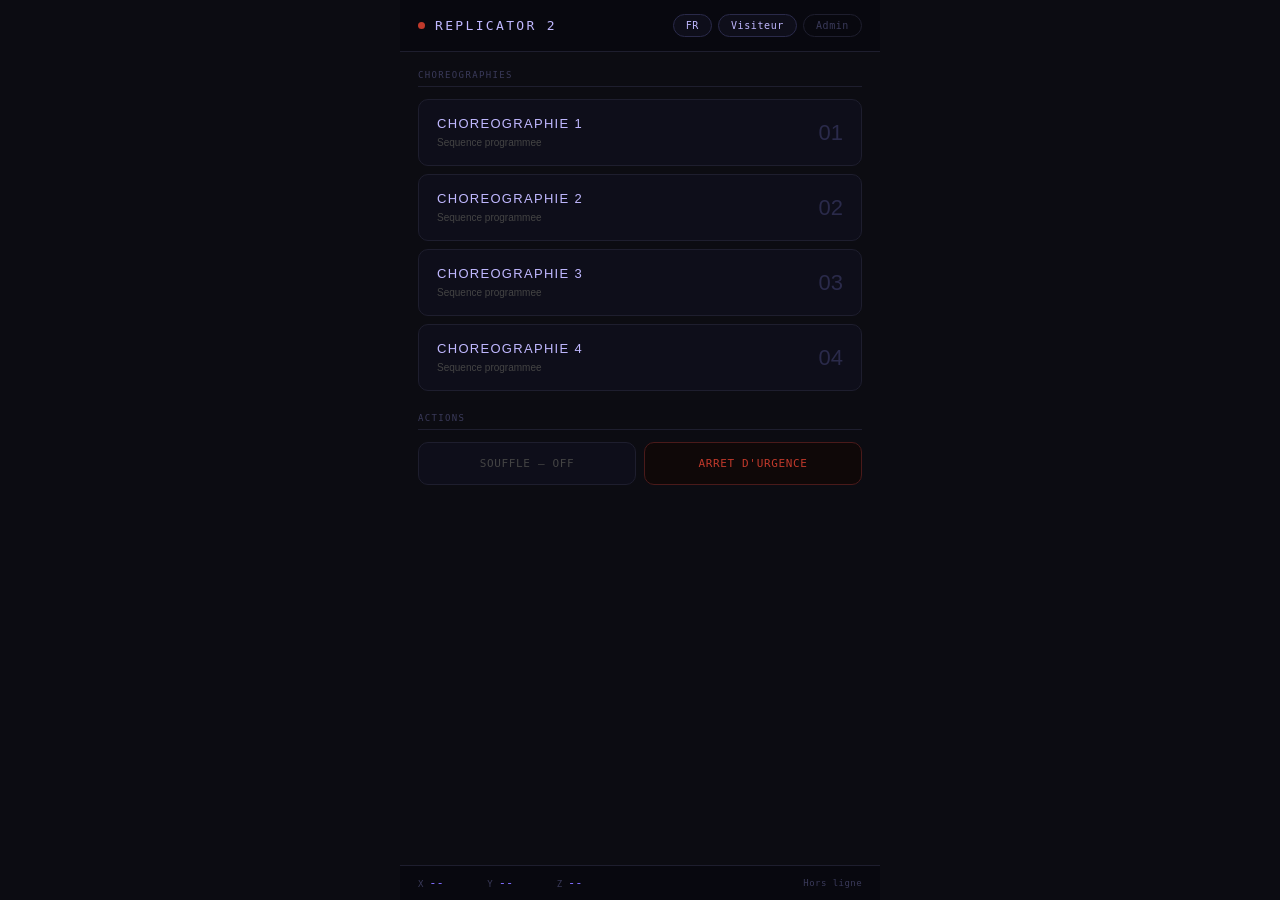
==== app/replicator2.html @ 7cf451d4 "init : proto app, gcode, cahier des charges" ====
<!DOCTYPE html>
<html lang="fr">
<head>
  <meta charset="UTF-8">
  <meta name="viewport" content="width=device-width, initial-scale=1.0, maximum-scale=1.0">
  <meta name="apple-mobile-web-app-capable" content="yes">
  <meta name="apple-mobile-web-app-status-bar-style" content="black-translucent">
  <meta name="theme-color" content="#0c0c12">
  <title>REPLICATOR 2</title>

  <!--
  ╔══════════════════════════════════════════════════════╗
  ║  REPLICATOR 2 — Interface de controle               ║
  ║  Festival du Peu 2026 — Le Broc                     ║
  ║                                                      ║
  ║  CONFIG : modifier les variables ci-dessous          ║
  ╚══════════════════════════════════════════════════════╝
  -->

  <script>
    // ─── CONFIGURATION ───────────────────────────────────────────
    const CONFIG = {
      OCTOPRINT_URL:  "http://192.168.1.42",   // IP du Raspberry Pi
      API_KEY:        "VOTRE_CLE_API_ICI",      // Cle API OctoPrint
      ADMIN_PASSWORD: "admin2026",              // Mot de passe mode admin
      DEFAULT_FEED:   1500,                     // Vitesse par defaut (mm/min)
      DEFAULT_STEP:   10,                       // Pas de jog par defaut (mm)
    }

    // ─── CHOREOGRAPHIES ──────────────────────────────────────────
    // Modifier le G-code de chaque choreographie ici
    const CHOREOS = [
      {
        id: 1,
        gcode: [
          "G28 XYZ",           // Retour origine
          "G1 Z20 F500",       // Lever la tete
          "G1 X150 F1500",     // Aller a droite
          "G4 P2000",          // Pause 2s
          "G1 X0 Y0 Z0 F2000" // Retour
        ]
      },
      {
        id: 2,
        gcode: [
          "G28 XYZ",
          "G1 Z10 F500",
          "G1 X200 F800",
          "G1 X0 F800",
          "G1 X200 F800",
          "G1 X0 F800",
          "G1 Z0 F500"
        ]
      },
      {
        id: 3,
        gcode: [
          "G28 XYZ",
          "G1 Z5 F500",
          "G1 X50 Y50 F1200",
          "G1 X150 Y50 F1200",
          "G1 X150 Y150 F1200",
          "G1 X50 Y150 Z20 F1200",
          "G1 X50 Y50 Z40 F1200",
          "G1 X0 Y0 Z0 F2000"
        ]
      },
      {
        id: 4,
        gcode: [
          "G28 XYZ",
          "G1 Z30 F300",
          "G1 X50 F800",
          "G4 P1500",
          "G1 X120 F600",
          "G4 P1500",
          "G1 X200 F800",
          "G4 P1500",
          "G1 X0 Y0 Z0 F2000"
        ]
      }
    ]
    // ─────────────────────────────────────────────────────────────
  </script>

  <style>
    * { box-sizing: border-box; margin: 0; padding: 0; -webkit-tap-highlight-color: transparent; }

    :root {
      --bg:        #0c0c12;
      --bg2:       #0e0e1a;
      --bg3:       #08080f;
      --border:    #1e1e2e;
      --border2:   #2a2a4a;
      --accent:    #7c6af7;
      --accent2:   #c0b8ff;
      --muted:     #3a3a5a;
      --dim:       #444;
      --green:     #27ae60;
      --orange:    #e67e22;
      --red:       #c0392b;
      --red-bg:    #0f0808;
      --red-border:#4a1a1a;
    }

    html, body {
      height: 100%;
      background: var(--bg);
      color: var(--accent2);
      font-family: 'SF Mono', 'Fira Code', 'Consolas', monospace;
      font-size: 14px;
      overflow: hidden;
    }

    /* ── LAYOUT ── */
    .app {
      display: flex;
      flex-direction: column;
      height: 100vh;
      max-width: 480px;
      margin: 0 auto;
    }

    /* ── TOPBAR ── */
    .topbar {
      display: flex;
      align-items: center;
      justify-content: space-between;
      padding: 14px 18px;
      border-bottom: 1px solid var(--border);
      background: var(--bg3);
      flex-shrink: 0;
    }
    .topbar-left { display: flex; align-items: center; gap: 10px; }
    .status-dot {
      width: 7px; height: 7px;
      border-radius: 50%;
      background: var(--green);
      animation: pulse 2.5s infinite;
    }
    .status-dot.offline { background: var(--red); animation: none; }
    @keyframes pulse { 0%,100%{opacity:1} 50%{opacity:.3} }
    .app-title { font-size: 13px; letter-spacing: .18em; color: var(--accent2); }
    .topbar-right { display: flex; gap: 6px; }

    /* ── PILLS ── */
    .pill {
      padding: 5px 12px;
      border-radius: 20px;
      border: 1px solid var(--border);
      background: transparent;
      color: var(--muted);
      font-size: 10px;
      cursor: pointer;
      letter-spacing: .06em;
      transition: all .15s;
      font-family: inherit;
    }
    .pill.active { background: var(--bg2); color: var(--accent2); border-color: var(--border2); }
    .pill:active { transform: scale(.96); }

    /* ── BODY ── */
    .body { flex: 1; overflow-y: auto; padding: 18px; }
    .body::-webkit-scrollbar { width: 0; }

    /* ── SECTION ── */
    .section { margin-bottom: 22px; }
    .section-title {
      font-size: 9px;
      color: var(--muted);
      letter-spacing: .15em;
      text-transform: uppercase;
      margin-bottom: 12px;
      padding-bottom: 6px;
      border-bottom: 1px solid var(--border);
    }

    /* ── CHOREO BUTTONS ── */
    .choreo-list { display: flex; flex-direction: column; gap: 8px; }
    .choreo-btn {
      display: flex;
      align-items: center;
      justify-content: space-between;
      padding: 16px 18px;
      background: var(--bg2);
      border: 1px solid var(--border);
      border-radius: 10px;
      cursor: pointer;
      transition: all .15s;
      position: relative;
      overflow: hidden;
      text-align: left;
      width: 100%;
    }
    .choreo-btn:hover { border-color: var(--border2); }
    .choreo-btn:active { transform: scale(.98); }
    .choreo-btn.running { border-color: var(--accent); }
    .choreo-btn.disabled { opacity: .4; cursor: not-allowed; }
    .choreo-name { font-size: 13px; color: var(--accent2); letter-spacing: .1em; display: block; margin-bottom: 3px; }
    .choreo-sub { font-size: 10px; color: var(--dim); }
    .choreo-num { font-size: 22px; color: var(--border2); }
    .choreo-progress {
      position: absolute; bottom: 0; left: 0;
      height: 2px; background: var(--accent); width: 0;
      transition: width .08s linear;
    }

    /* ── ACTION BUTTONS ── */
    .grid2 { display: grid; grid-template-columns: 1fr 1fr; gap: 8px; }
    .action-btn {
      padding: 14px;
      background: var(--bg2);
      border: 1px solid var(--border);
      border-radius: 10px;
      color: var(--dim);
      font-size: 11px;
      cursor: pointer;
      letter-spacing: .06em;
      transition: all .15s;
      font-family: inherit;
      text-align: center;
    }
    .action-btn:hover { border-color: var(--border2); color: #999; }
    .action-btn:active { transform: scale(.97); }
    .action-btn.fan-on { border-color: var(--green); color: var(--green); background: #0a150d; }
    .action-btn.estop { border-color: var(--red-border); color: var(--red); background: var(--red-bg); }
    .action-btn.estop:hover { background: #150a0a; border-color: var(--red); }

    /* ── ADMIN : JOG ── */
    .jog-wrap { display: flex; gap: 14px; align-items: flex-start; flex-wrap: wrap; }
    .jog-xy { display: grid; grid-template-columns: repeat(3, 40px); grid-template-rows: repeat(3, 40px); gap: 5px; }
    .jb {
      width: 40px; height: 40px;
      background: var(--bg2);
      border: 1px solid var(--border);
      border-radius: 7px;
      color: #888; font-size: 12px;
      cursor: pointer;
      display: flex; align-items: center; justify-content: center;
      transition: all .1s;
      font-family: inherit;
    }
    .jb:hover { border-color: var(--border2); color: var(--accent2); }
    .jb:active { transform: scale(.93); background: #12122a; }
    .jb.home { color: var(--muted); font-size: 16px; }
    .jb.empty { visibility: hidden; }
    .jog-z { display: flex; flex-direction: column; gap: 5px; }
    .jog-params { display: flex; flex-direction: column; gap: 8px; }
    .param-row { display: flex; align-items: center; gap: 8px; }
    .param-label { font-size: 9px; color: var(--muted); width: 55px; letter-spacing: .06em; }
    .param-input {
      background: var(--bg2);
      border: 1px solid var(--border);
      border-radius: 6px;
      color: var(--accent2);
      font-size: 12px;
      padding: 6px 10px;
      width: 80px;
      font-family: inherit;
    }
    .param-input:focus { outline: none; border-color: var(--border2); }

    /* ── ADMIN : TEMP ── */
    .temp-row { display: flex; gap: 8px; }
    .temp-card {
      flex: 1;
      background: var(--bg2);
      border: 1px solid var(--border);
      border-radius: 10px;
      padding: 12px 14px;
    }
    .temp-label { font-size: 9px; color: var(--muted); letter-spacing: .12em; margin-bottom: 5px; }
    .temp-val { font-size: 24px; color: var(--orange); font-weight: 500; }
    .temp-status { font-size: 9px; color: var(--muted); margin-top: 3px; }

    /* ── ADMIN : TERMINAL ── */
    .terminal {
      background: var(--bg3);
      border: 1px solid var(--border);
      border-radius: 8px;
      padding: 10px 12px;
      font-size: 10px;
      line-height: 2;
      height: 90px;
      overflow-y: auto;
      margin-bottom: 8px;
    }
    .terminal::-webkit-scrollbar { width: 0; }
    .t-ok  { color: var(--green); }
    .t-info{ color: var(--accent); }
    .t-err { color: var(--red); }
    .t-cmd { color: #666; }
    .terminal-row { display: flex; gap: 8px; }
    .gcode-inp {
      flex: 1;
      background: var(--bg2);
      border: 1px solid var(--border);
      border-radius: 8px;
      color: var(--accent2);
      font-size: 11px;
      padding: 10px 12px;
      font-family: inherit;
    }
    .gcode-inp:focus { outline: none; border-color: var(--border2); }
    .gcode-inp::placeholder { color: var(--muted); }
    .gcode-send {
      background: #12122a;
      border: 1px solid var(--border2);
      border-radius: 8px;
      color: var(--accent);
      font-size: 11px;
      padding: 10px 16px;
      cursor: pointer;
      font-family: inherit;
      letter-spacing: .05em;
    }
    .gcode-send:active { transform: scale(.96); }

    /* ── ADMIN : PASSWORD ── */
    .auth-overlay {
      position: fixed; inset: 0;
      background: rgba(8,8,15,.96);
      display: flex; flex-direction: column;
      align-items: center; justify-content: center;
      gap: 16px; z-index: 100;
    }
    .auth-title { font-size: 11px; color: var(--muted); letter-spacing: .15em; }
    .auth-input {
      background: var(--bg2);
      border: 1px solid var(--border);
      border-radius: 8px;
      color: var(--accent2);
      font-size: 14px;
      padding: 12px 16px;
      width: 220px;
      text-align: center;
      font-family: inherit;
      letter-spacing: .1em;
    }
    .auth-input:focus { outline: none; border-color: var(--accent); }
    .auth-btn {
      background: #12122a;
      border: 1px solid var(--accent);
      border-radius: 8px;
      color: var(--accent);
      font-size: 11px;
      padding: 10px 30px;
      cursor: pointer;
      font-family: inherit;
      letter-spacing: .1em;
    }
    .auth-err { font-size: 10px; color: var(--red); letter-spacing: .08em; }

    /* ── FOOTER ── */
    .footer {
      display: flex; align-items: center; justify-content: space-between;
      padding: 10px 18px;
      border-top: 1px solid var(--border);
      background: var(--bg3);
      flex-shrink: 0;
    }
    .pos { display: flex; gap: 16px; }
    .pos-axis { display: flex; gap: 5px; align-items: baseline; }
    .pos-l { font-size: 9px; color: var(--muted); letter-spacing: .1em; }
    .pos-v { font-size: 12px; color: var(--accent); min-width: 42px; }
    .conn-info { font-size: 9px; color: var(--muted); letter-spacing: .05em; }

    /* ── HIDDEN ── */
    .hidden { display: none !important; }
  </style>
</head>
<body>

<div class="app">

  <!-- TOPBAR -->
  <div class="topbar">
    <div class="topbar-left">
      <div class="status-dot" id="status-dot"></div>
      <span class="app-title">REPLICATOR 2</span>
    </div>
    <div class="topbar-right">
      <button class="pill active" id="lang-btn" onclick="toggleLang()">FR</button>
      <button class="pill active" id="v-btn" onclick="setMode('visitor')">Visiteur</button>
      <button class="pill" id="a-btn" onclick="setMode('admin')">Admin</button>
    </div>
  </div>

  <!-- BODY -->
  <div class="body">

    <!-- ── VUE VISITEUR ── -->
    <div id="visitor-view">

      <div class="section">
        <div class="section-title" id="t-choreo">Choreographies</div>
        <div class="choreo-list" id="choreo-list"></div>
      </div>

      <div class="section">
        <div class="section-title" id="t-actions">Actions</div>
        <div class="grid2">
          <button class="action-btn" id="fan-btn" onclick="toggleFan()">—</button>
          <button class="action-btn estop" id="stop-btn" onclick="eStop()">—</button>
        </div>
      </div>

    </div>

    <!-- ── VUE ADMIN ── -->
    <div id="admin-view" class="hidden">

      <div class="section">
        <div class="section-title" id="t-jog">Deplacement manuel</div>
        <div class="jog-wrap">
          <div>
            <div style="font-size:9px;color:var(--muted);margin-bottom:6px;letter-spacing:.1em" id="t-xy">X / Y</div>
            <div class="jog-xy">
              <div class="jb empty"></div>
              <button class="jb" onclick="jog('Y', 1)">Y+</button>
              <div class="jb empty"></div>
              <button class="jb" onclick="jog('X',-1)">X-</button>
              <button class="jb home" onclick="homeAll()">⌂</button>
              <button class="jb" onclick="jog('X', 1)">X+</button>
              <div class="jb empty"></div>
              <button class="jb" onclick="jog('Y',-1)">Y-</button>
              <div class="jb empty"></div>
            </div>
          </div>
          <div>
            <div style="font-size:9px;color:var(--muted);margin-bottom:6px;letter-spacing:.1em">Z</div>
            <div class="jog-z">
              <button class="jb" onclick="jog('Z', 1)">Z+</button>
              <button class="jb" onclick="jog('Z',-1)">Z-</button>
            </div>
          </div>
          <div class="jog-params">
            <div class="param-row">
              <span class="param-label" id="t-step">Pas (mm)</span>
              <input class="param-input" id="step" type="number" value="10" min="0.1" max="100" step="0.1">
            </div>
            <div class="param-row">
              <span class="param-label" id="t-speed">Vitesse</span>
              <input class="param-input" id="feed" type="number" value="1500" min="100" max="5000" step="100">
            </div>
          </div>
        </div>
      </div>

      <div class="section">
        <div class="section-title" id="t-temps">Temperatures</div>
        <div class="temp-row">
          <div class="temp-card">
            <div class="temp-label" id="t-nozzle-l">BUSE</div>
            <div class="temp-val" id="tv-nozzle">--°</div>
            <div class="temp-status" id="t-nozzle-s">cible : OFF</div>
          </div>
          <div class="temp-card">
            <div class="temp-label" id="t-bed-l">PLATEAU</div>
            <div class="temp-val" id="tv-bed">--°</div>
            <div class="temp-status" id="t-bed-s">cible : OFF</div>
          </div>
        </div>
      </div>

      <div class="section">
        <div class="section-title" id="t-term-title">Terminal G-code</div>
        <div class="terminal" id="log"></div>
        <div class="terminal-row">
          <input class="gcode-inp" id="gcin" placeholder="G1 X100 F1500"
            onkeydown="if(event.key==='Enter') sendGcode()">
          <button class="gcode-send" id="t-send" onclick="sendGcode()">SEND</button>
        </div>
      </div>

    </div>
  </div>

  <!-- FOOTER -->
  <div class="footer">
    <div class="pos">
      <div class="pos-axis"><span class="pos-l">X</span><span class="pos-v" id="px">--</span></div>
      <div class="pos-axis"><span class="pos-l">Y</span><span class="pos-v" id="py">--</span></div>
      <div class="pos-axis"><span class="pos-l">Z</span><span class="pos-v" id="pz">--</span></div>
    </div>
    <span class="conn-info" id="conn-info">Connexion...</span>
  </div>

</div>

<!-- AUTH OVERLAY (admin) -->
<div class="auth-overlay hidden" id="auth-overlay">
  <div class="auth-title" id="t-auth-title">MOT DE PASSE ADMIN</div>
  <input class="auth-input" id="auth-input" type="password"
    placeholder="••••••••"
    onkeydown="if(event.key==='Enter') checkAuth()">
  <button class="auth-btn" onclick="checkAuth()" id="t-auth-btn">ACCEDER</button>
  <span class="auth-err hidden" id="auth-err" id="t-auth-err">Mot de passe incorrect</span>
  <button class="pill" onclick="cancelAuth()" style="margin-top:4px">Annuler</button>
</div>

<script>
// ─── ETAT DE L'APP ────────────────────────────────────────────
let lang     = 'FR'
let mode     = 'visitor'
let fanOn    = false
let running  = false
let connected= false
let pos      = { x: null, y: null, z: null }

// ─── TRADUCTIONS ──────────────────────────────────────────────
const TR = {
  FR: {
    'Visiteur':      'Visiteur',
    'Admin':         'Admin',
    't-choreo':      'Choreographies',
    't-actions':     'Actions',
    't-jog':         'Deplacement manuel',
    't-xy':          'X / Y',
    't-step':        'Pas (mm)',
    't-speed':       'Vitesse',
    't-temps':       'Temperatures',
    't-nozzle-l':    'BUSE',
    't-bed-l':       'PLATEAU',
    't-nozzle-s':    'cible : OFF',
    't-bed-s':       'cible : OFF',
    't-term-title':  'Terminal G-code',
    't-send':        'ENVOYER',
    't-auth-title':  'MOT DE PASSE ADMIN',
    't-auth-btn':    'ACCEDER',
    't-auth-err':    'Mot de passe incorrect',
    'fan-off':       'SOUFFLE — OFF',
    'fan-on':        'SOUFFLE — ON',
    'estop':         'ARRET D\'URGENCE',
    'choreo':        'CHOREOGRAPHIE',
    'choreo-sub':    'Sequence programmee',
    'conn-ok':       'En ligne',
    'conn-err':      'Hors ligne',
  },
  EN: {
    'Visiteur':      'Visitor',
    'Admin':         'Admin',
    't-choreo':      'Choreographies',
    't-actions':     'Actions',
    't-jog':         'Manual move',
    't-xy':          'X / Y',
    't-step':        'Step (mm)',
    't-speed':       'Speed',
    't-temps':       'Temperatures',
    't-nozzle-l':    'NOZZLE',
    't-bed-l':       'BED',
    't-nozzle-s':    'target: OFF',
    't-bed-s':       'target: OFF',
    't-term-title':  'G-code Terminal',
    't-send':        'SEND',
    't-auth-title':  'ADMIN PASSWORD',
    't-auth-btn':    'ENTER',
    't-auth-err':    'Wrong password',
    'fan-off':       'FAN — OFF',
    'fan-on':        'FAN — ON',
    'estop':         'EMERGENCY STOP',
    'choreo':        'CHOREOGRAPHY',
    'choreo-sub':    'Programmed sequence',
    'conn-ok':       'Online',
    'conn-err':      'Offline',
  }
}

function t(k) { return TR[lang][k] || k }

// ─── LANGUE ───────────────────────────────────────────────────
function toggleLang() {
  lang = lang === 'FR' ? 'EN' : 'FR'
  applyLang()
}

function applyLang() {
  document.getElementById('lang-btn').textContent = lang
  document.getElementById('v-btn').textContent    = t('Visiteur')
  document.getElementById('a-btn').textContent    = t('Admin')
  document.getElementById('fan-btn').textContent  = t(fanOn ? 'fan-on' : 'fan-off')
  document.getElementById('stop-btn').textContent = t('estop')
  const keys = ['t-choreo','t-actions','t-jog','t-xy','t-step','t-speed',
    't-temps','t-nozzle-l','t-bed-l','t-nozzle-s','t-bed-s',
    't-term-title','t-send','t-auth-title','t-auth-btn','t-auth-err']
  keys.forEach(k => {
    const el = document.getElementById(k)
    if (el) el.textContent = t(k)
  })
  renderChoreos()
  updateConnLabel()
}

// ─── MODES ────────────────────────────────────────────────────
function setMode(m) {
  if (m === 'admin') { showAuth(); return }
  activateMode('visitor')
}

function activateMode(m) {
  mode = m
  document.getElementById('visitor-view').classList.toggle('hidden', m !== 'visitor')
  document.getElementById('admin-view').classList.toggle('hidden', m !== 'admin')
  document.getElementById('v-btn').classList.toggle('active', m === 'visitor')
  document.getElementById('a-btn').classList.toggle('active', m === 'admin')
}

// ─── AUTH ─────────────────────────────────────────────────────
function showAuth() {
  document.getElementById('auth-overlay').classList.remove('hidden')
  document.getElementById('auth-input').value = ''
  document.getElementById('auth-err').classList.add('hidden')
  setTimeout(() => document.getElementById('auth-input').focus(), 100)
}

function cancelAuth() {
  document.getElementById('auth-overlay').classList.add('hidden')
}

function checkAuth() {
  const val = document.getElementById('auth-input').value
  if (val === CONFIG.ADMIN_PASSWORD) {
    document.getElementById('auth-overlay').classList.add('hidden')
    activateMode('admin')
  } else {
    document.getElementById('auth-err').classList.remove('hidden')
    document.getElementById('auth-input').value = ''
    document.getElementById('auth-input').focus()
  }
}

// ─── CHOREOS ──────────────────────────────────────────────────
function renderChoreos() {
  const list = document.getElementById('choreo-list')
  list.innerHTML = ''
  CHOREOS.forEach((c, i) => {
    const btn = document.createElement('button')
    btn.className = 'choreo-btn'
    btn.id = `choreo-${i}`
    btn.innerHTML = `
      <div>
        <span class="choreo-name">${t('choreo')} ${c.id}</span>
        <span class="choreo-sub">${t('choreo-sub')}</span>
      </div>
      <span class="choreo-num">${String(c.id).padStart(2,'0')}</span>
      <div class="choreo-progress" id="prog-${i}"></div>
    `
    btn.onclick = () => runChoreo(i)
    list.appendChild(btn)
  })
}

function runChoreo(idx) {
  if (running) return
  running = true
  const duration = CHOREOS[idx].gcode.length * 1200
  const btn  = document.getElementById(`choreo-${idx}`)
  const prog = document.getElementById(`prog-${idx}`)
  btn.classList.add('running')
  document.querySelectorAll('.choreo-btn').forEach(b => {
    if (b.id !== `choreo-${idx}`) b.classList.add('disabled')
  })
  const gcode = CHOREOS[idx].gcode.join('\n')
  sendToOctoPrint(gcode)
  log(`<span class="t-info">▶ ${t('choreo')} ${CHOREOS[idx].id}</span>`)
  const start = Date.now()
  const iv = setInterval(() => {
    const p = Math.min(100, (Date.now() - start) / duration * 100)
    prog.style.width = p + '%'
    if (p >= 100) {
      clearInterval(iv)
      prog.style.width = '0'
      btn.classList.remove('running')
      document.querySelectorAll('.choreo-btn').forEach(b => b.classList.remove('disabled'))
      running = false
      log(`<span class="t-ok">✓ ${lang === 'FR' ? 'Sequence terminee' : 'Sequence complete'}</span>`)
    }
  }, 80)
}

// ─── VENTILATEUR ──────────────────────────────────────────────
function toggleFan() {
  fanOn = !fanOn
  const btn = document.getElementById('fan-btn')
  btn.textContent = t(fanOn ? 'fan-on' : 'fan-off')
  btn.classList.toggle('fan-on', fanOn)
  const cmd = fanOn ? 'M106 S255' : 'M107'
  sendToOctoPrint(cmd)
  log(fanOn
    ? `<span class="t-ok">✓ ${cmd}</span>`
    : `<span class="t-info">i ${cmd}</span>`)
}

// ─── ARRET URGENCE ────────────────────────────────────────────
function eStop() {
  running = false
  document.querySelectorAll('.choreo-progress').forEach(p => p.style.width = '0')
  document.querySelectorAll('.choreo-btn').forEach(b => {
    b.classList.remove('running', 'disabled')
  })
  sendToOctoPrint('M112')
  log(`<span class="t-err">⬛ M112 — ESTOP</span>`)
}

// ─── JOG ──────────────────────────────────────────────────────
function jog(axis, dir) {
  const step = parseFloat(document.getElementById('step').value) || CONFIG.DEFAULT_STEP
  const feed = parseInt(document.getElementById('feed').value)   || CONFIG.DEFAULT_FEED
  const delta = +(step * dir).toFixed(2)
  const cmd = `G91\nG1 ${axis}${delta} F${feed}\nG90`
  sendToOctoPrint(cmd)
  log(`<span class="t-cmd">> G1 ${axis}${delta > 0 ? '+' : ''}${delta} F${feed}</span>`)
  fetchPosition()
}

function homeAll() {
  sendToOctoPrint('G28 XYZ')
  log(`<span class="t-ok">✓ G28 XYZ</span>`)
  pos = { x: 0, y: 0, z: 0 }
  updatePos()
}

// ─── TERMINAL ─────────────────────────────────────────────────
function sendGcode() {
  const inp = document.getElementById('gcin')
  const cmd = inp.value.trim()
  if (!cmd) return
  log(`<span class="t-cmd">> ${cmd}</span>`)
  sendToOctoPrint(cmd)
  inp.value = ''
}

function log(html) {
  const el = document.getElementById('log')
  el.innerHTML += html + '<br>'
  el.scrollTop = el.scrollHeight
}

// ─── OCTOPRINT API ────────────────────────────────────────────
async function sendToOctoPrint(commands) {
  const lines = commands.split('\n').filter(l => l.trim())
  try {
    const res = await fetch(`${CONFIG.OCTOPRINT_URL}/api/printer/command`, {
      method: 'POST',
      headers: {
        'Content-Type': 'application/json',
        'X-Api-Key': CONFIG.API_KEY
      },
      body: JSON.stringify({ commands: lines })
    })
    if (res.ok) {
      log(`<span class="t-ok">✓ ok</span>`)
    } else {
      log(`<span class="t-err">✗ Erreur ${res.status}</span>`)
    }
  } catch (e) {
    // En mode demo (pas de Pi connecte) on simule
    log(`<span class="t-cmd">[ demo ] ${lines[0]}</span>`)
  }
}

async function fetchTemperatures() {
  try {
    const res = await fetch(`${CONFIG.OCTOPRINT_URL}/api/printer`, {
      headers: { 'X-Api-Key': CONFIG.API_KEY }
    })
    if (!res.ok) throw new Error()
    const data = await res.json()
    const t0 = data.temperature
    if (t0) {
      if (t0.tool0) document.getElementById('tv-nozzle').textContent =
        Math.round(t0.tool0.actual) + '°'
      if (t0.bed) document.getElementById('tv-bed').textContent =
        Math.round(t0.bed.actual) + '°'
    }
    if (!connected) { connected = true; updateConnLabel() }
  } catch {
    if (connected) { connected = false; updateConnLabel() }
  }
}

async function fetchPosition() {
  try {
    const res = await fetch(`${CONFIG.OCTOPRINT_URL}/api/printer`, {
      headers: { 'X-Api-Key': CONFIG.API_KEY }
    })
    if (!res.ok) return
    const data = await res.json()
    if (data.state && data.state.flags && !data.state.flags.printing) {
      const res2 = await fetch(`${CONFIG.OCTOPRINT_URL}/api/printer/printhead`, {
        method: 'POST',
        headers: {
          'Content-Type': 'application/json',
          'X-Api-Key': CONFIG.API_KEY
        },
        body: JSON.stringify({ command: 'home', axes: [] })
      })
    }
  } catch {}
}

// ─── UI HELPERS ───────────────────────────────────────────────
function updatePos() {
  const fmt = v => v !== null ? v.toFixed(1) : '--'
  document.getElementById('px').textContent = fmt(pos.x)
  document.getElementById('py').textContent = fmt(pos.y)
  document.getElementById('pz').textContent = fmt(pos.z)
}

function updateConnLabel() {
  const dot = document.getElementById('status-dot')
  const lbl = document.getElementById('conn-info')
  if (connected) {
    dot.classList.remove('offline')
    lbl.textContent = t('conn-ok') + ' — ' + CONFIG.OCTOPRINT_URL.replace('http://','')
  } else {
    dot.classList.add('offline')
    lbl.textContent = t('conn-err')
  }
}

// ─── INIT ─────────────────────────────────────────────────────
renderChoreos()
applyLang()
updateConnLabel()
log('<span class="t-info">i REPLICATOR 2 — v1.0</span>')
log('<span class="t-info">i Festival du Peu 2026 — Le Broc</span>')
log('<span class="t-cmd">Connexion OctoPrint...</span>')

fetchTemperatures()
setInterval(fetchTemperatures, 5000)
</script>

</body>
</html>
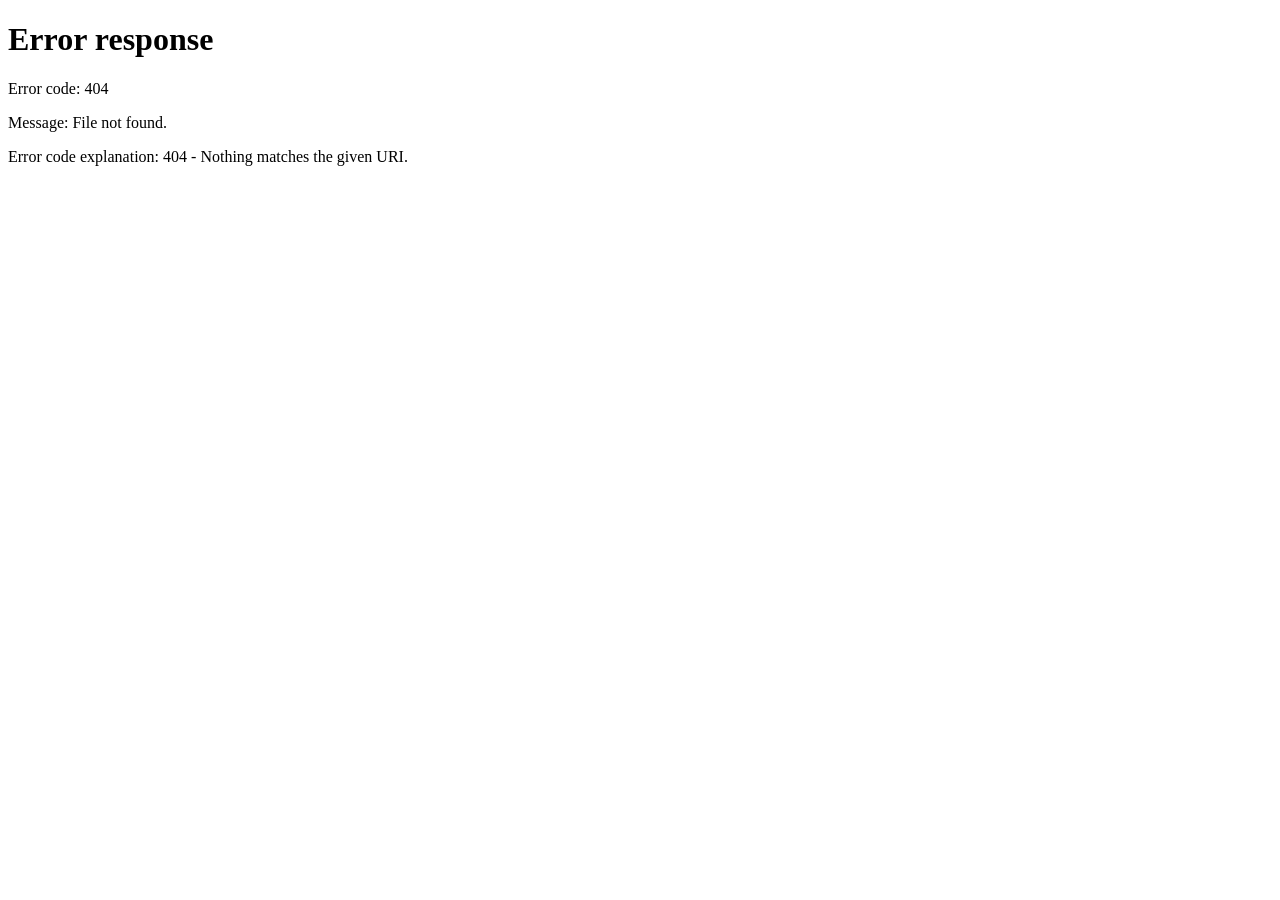
==== commit 549dc487: "Rediriger l ancienne entree PWA" ====
--- a/app/replicator2.html
+++ b/app/replicator2.html
@@ -2,834 +2,14 @@
 <html lang="fr">
 <head>
   <meta charset="UTF-8">
-  <meta name="viewport" content="width=device-width, initial-scale=1.0, maximum-scale=1.0">
-  <meta name="apple-mobile-web-app-capable" content="yes">
-  <meta name="apple-mobile-web-app-status-bar-style" content="black-translucent">
-  <meta name="theme-color" content="#0c0c12">
-  <title>REPLICATOR 2</title>
-
-  <!--
-  ╔══════════════════════════════════════════════════════╗
-  ║  REPLICATOR 2 — Interface de controle               ║
-  ║  Festival du Peu 2026 — Le Broc                     ║
-  ║                                                      ║
-  ║  CONFIG : modifier les variables ci-dessous          ║
-  ╚══════════════════════════════════════════════════════╝
-  -->
-
+  <meta name="viewport" content="width=device-width, initial-scale=1.0">
+  <meta http-equiv="refresh" content="0; url=/index.html?v=12">
+  <title>Replicator 2</title>
   <script>
-    // ─── CONFIGURATION ───────────────────────────────────────────
-    const CONFIG = {
-      OCTOPRINT_URL:  "http://192.168.1.42",   // IP du Raspberry Pi
-      API_KEY:        "VOTRE_CLE_API_ICI",      // Cle API OctoPrint
-      ADMIN_PASSWORD: "admin2026",              // Mot de passe mode admin
-      DEFAULT_FEED:   1500,                     // Vitesse par defaut (mm/min)
-      DEFAULT_STEP:   10,                       // Pas de jog par defaut (mm)
-    }
-
-    // ─── CHOREOGRAPHIES ──────────────────────────────────────────
-    // Modifier le G-code de chaque choreographie ici
-    const CHOREOS = [
-      {
-        id: 1,
-        gcode: [
-          "G28 XYZ",           // Retour origine
-          "G1 Z20 F500",       // Lever la tete
-          "G1 X150 F1500",     // Aller a droite
-          "G4 P2000",          // Pause 2s
-          "G1 X0 Y0 Z0 F2000" // Retour
-        ]
-      },
-      {
-        id: 2,
-        gcode: [
-          "G28 XYZ",
-          "G1 Z10 F500",
-          "G1 X200 F800",
-          "G1 X0 F800",
-          "G1 X200 F800",
-          "G1 X0 F800",
-          "G1 Z0 F500"
-        ]
-      },
-      {
-        id: 3,
-        gcode: [
-          "G28 XYZ",
-          "G1 Z5 F500",
-          "G1 X50 Y50 F1200",
-          "G1 X150 Y50 F1200",
-          "G1 X150 Y150 F1200",
-          "G1 X50 Y150 Z20 F1200",
-          "G1 X50 Y50 Z40 F1200",
-          "G1 X0 Y0 Z0 F2000"
-        ]
-      },
-      {
-        id: 4,
-        gcode: [
-          "G28 XYZ",
-          "G1 Z30 F300",
-          "G1 X50 F800",
-          "G4 P1500",
-          "G1 X120 F600",
-          "G4 P1500",
-          "G1 X200 F800",
-          "G4 P1500",
-          "G1 X0 Y0 Z0 F2000"
-        ]
-      }
-    ]
-    // ─────────────────────────────────────────────────────────────
+    window.location.replace("/index.html?v=12");
   </script>
-
-  <style>
-    * { box-sizing: border-box; margin: 0; padding: 0; -webkit-tap-highlight-color: transparent; }
-
-    :root {
-      --bg:        #0c0c12;
-      --bg2:       #0e0e1a;
-      --bg3:       #08080f;
-      --border:    #1e1e2e;
-      --border2:   #2a2a4a;
-      --accent:    #7c6af7;
-      --accent2:   #c0b8ff;
-      --muted:     #3a3a5a;
-      --dim:       #444;
-      --green:     #27ae60;
-      --orange:    #e67e22;
-      --red:       #c0392b;
-      --red-bg:    #0f0808;
-      --red-border:#4a1a1a;
-    }
-
-    html, body {
-      height: 100%;
-      background: var(--bg);
-      color: var(--accent2);
-      font-family: 'SF Mono', 'Fira Code', 'Consolas', monospace;
-      font-size: 14px;
-      overflow: hidden;
-    }
-
-    /* ── LAYOUT ── */
-    .app {
-      display: flex;
-      flex-direction: column;
-      height: 100vh;
-      max-width: 480px;
-      margin: 0 auto;
-    }
-
-    /* ── TOPBAR ── */
-    .topbar {
-      display: flex;
-      align-items: center;
-      justify-content: space-between;
-      padding: 14px 18px;
-      border-bottom: 1px solid var(--border);
-      background: var(--bg3);
-      flex-shrink: 0;
-    }
-    .topbar-left { display: flex; align-items: center; gap: 10px; }
-    .status-dot {
-      width: 7px; height: 7px;
-      border-radius: 50%;
-      background: var(--green);
-      animation: pulse 2.5s infinite;
-    }
-    .status-dot.offline { background: var(--red); animation: none; }
-    @keyframes pulse { 0%,100%{opacity:1} 50%{opacity:.3} }
-    .app-title { font-size: 13px; letter-spacing: .18em; color: var(--accent2); }
-    .topbar-right { display: flex; gap: 6px; }
-
-    /* ── PILLS ── */
-    .pill {
-      padding: 5px 12px;
-      border-radius: 20px;
-      border: 1px solid var(--border);
-      background: transparent;
-      color: var(--muted);
-      font-size: 10px;
-      cursor: pointer;
-      letter-spacing: .06em;
-      transition: all .15s;
-      font-family: inherit;
-    }
-    .pill.active { background: var(--bg2); color: var(--accent2); border-color: var(--border2); }
-    .pill:active { transform: scale(.96); }
-
-    /* ── BODY ── */
-    .body { flex: 1; overflow-y: auto; padding: 18px; }
-    .body::-webkit-scrollbar { width: 0; }
-
-    /* ── SECTION ── */
-    .section { margin-bottom: 22px; }
-    .section-title {
-      font-size: 9px;
-      color: var(--muted);
-      letter-spacing: .15em;
-      text-transform: uppercase;
-      margin-bottom: 12px;
-      padding-bottom: 6px;
-      border-bottom: 1px solid var(--border);
-    }
-
-    /* ── CHOREO BUTTONS ── */
-    .choreo-list { display: flex; flex-direction: column; gap: 8px; }
-    .choreo-btn {
-      display: flex;
-      align-items: center;
-      justify-content: space-between;
-      padding: 16px 18px;
-      background: var(--bg2);
-      border: 1px solid var(--border);
-      border-radius: 10px;
-      cursor: pointer;
-      transition: all .15s;
-      position: relative;
-      overflow: hidden;
-      text-align: left;
-      width: 100%;
-    }
-    .choreo-btn:hover { border-color: var(--border2); }
-    .choreo-btn:active { transform: scale(.98); }
-    .choreo-btn.running { border-color: var(--accent); }
-    .choreo-btn.disabled { opacity: .4; cursor: not-allowed; }
-    .choreo-name { font-size: 13px; color: var(--accent2); letter-spacing: .1em; display: block; margin-bottom: 3px; }
-    .choreo-sub { font-size: 10px; color: var(--dim); }
-    .choreo-num { font-size: 22px; color: var(--border2); }
-    .choreo-progress {
-      position: absolute; bottom: 0; left: 0;
-      height: 2px; background: var(--accent); width: 0;
-      transition: width .08s linear;
-    }
-
-    /* ── ACTION BUTTONS ── */
-    .grid2 { display: grid; grid-template-columns: 1fr 1fr; gap: 8px; }
-    .action-btn {
-      padding: 14px;
-      background: var(--bg2);
-      border: 1px solid var(--border);
-      border-radius: 10px;
-      color: var(--dim);
-      font-size: 11px;
-      cursor: pointer;
-      letter-spacing: .06em;
-      transition: all .15s;
-      font-family: inherit;
-      text-align: center;
-    }
-    .action-btn:hover { border-color: var(--border2); color: #999; }
-    .action-btn:active { transform: scale(.97); }
-    .action-btn.fan-on { border-color: var(--green); color: var(--green); background: #0a150d; }
-    .action-btn.estop { border-color: var(--red-border); color: var(--red); background: var(--red-bg); }
-    .action-btn.estop:hover { background: #150a0a; border-color: var(--red); }
-
-    /* ── ADMIN : JOG ── */
-    .jog-wrap { display: flex; gap: 14px; align-items: flex-start; flex-wrap: wrap; }
-    .jog-xy { display: grid; grid-template-columns: repeat(3, 40px); grid-template-rows: repeat(3, 40px); gap: 5px; }
-    .jb {
-      width: 40px; height: 40px;
-      background: var(--bg2);
-      border: 1px solid var(--border);
-      border-radius: 7px;
-      color: #888; font-size: 12px;
-      cursor: pointer;
-      display: flex; align-items: center; justify-content: center;
-      transition: all .1s;
-      font-family: inherit;
-    }
-    .jb:hover { border-color: var(--border2); color: var(--accent2); }
-    .jb:active { transform: scale(.93); background: #12122a; }
-    .jb.home { color: var(--muted); font-size: 16px; }
-    .jb.empty { visibility: hidden; }
-    .jog-z { display: flex; flex-direction: column; gap: 5px; }
-    .jog-params { display: flex; flex-direction: column; gap: 8px; }
-    .param-row { display: flex; align-items: center; gap: 8px; }
-    .param-label { font-size: 9px; color: var(--muted); width: 55px; letter-spacing: .06em; }
-    .param-input {
-      background: var(--bg2);
-      border: 1px solid var(--border);
-      border-radius: 6px;
-      color: var(--accent2);
-      font-size: 12px;
-      padding: 6px 10px;
-      width: 80px;
-      font-family: inherit;
-    }
-    .param-input:focus { outline: none; border-color: var(--border2); }
-
-    /* ── ADMIN : TEMP ── */
-    .temp-row { display: flex; gap: 8px; }
-    .temp-card {
-      flex: 1;
-      background: var(--bg2);
-      border: 1px solid var(--border);
-      border-radius: 10px;
-      padding: 12px 14px;
-    }
-    .temp-label { font-size: 9px; color: var(--muted); letter-spacing: .12em; margin-bottom: 5px; }
-    .temp-val { font-size: 24px; color: var(--orange); font-weight: 500; }
-    .temp-status { font-size: 9px; color: var(--muted); margin-top: 3px; }
-
-    /* ── ADMIN : TERMINAL ── */
-    .terminal {
-      background: var(--bg3);
-      border: 1px solid var(--border);
-      border-radius: 8px;
-      padding: 10px 12px;
-      font-size: 10px;
-      line-height: 2;
-      height: 90px;
-      overflow-y: auto;
-      margin-bottom: 8px;
-    }
-    .terminal::-webkit-scrollbar { width: 0; }
-    .t-ok  { color: var(--green); }
-    .t-info{ color: var(--accent); }
-    .t-err { color: var(--red); }
-    .t-cmd { color: #666; }
-    .terminal-row { display: flex; gap: 8px; }
-    .gcode-inp {
-      flex: 1;
-      background: var(--bg2);
-      border: 1px solid var(--border);
-      border-radius: 8px;
-      color: var(--accent2);
-      font-size: 11px;
-      padding: 10px 12px;
-      font-family: inherit;
-    }
-    .gcode-inp:focus { outline: none; border-color: var(--border2); }
-    .gcode-inp::placeholder { color: var(--muted); }
-    .gcode-send {
-      background: #12122a;
-      border: 1px solid var(--border2);
-      border-radius: 8px;
-      color: var(--accent);
-      font-size: 11px;
-      padding: 10px 16px;
-      cursor: pointer;
-      font-family: inherit;
-      letter-spacing: .05em;
-    }
-    .gcode-send:active { transform: scale(.96); }
-
-    /* ── ADMIN : PASSWORD ── */
-    .auth-overlay {
-      position: fixed; inset: 0;
-      background: rgba(8,8,15,.96);
-      display: flex; flex-direction: column;
-      align-items: center; justify-content: center;
-      gap: 16px; z-index: 100;
-    }
-    .auth-title { font-size: 11px; color: var(--muted); letter-spacing: .15em; }
-    .auth-input {
-      background: var(--bg2);
-      border: 1px solid var(--border);
-      border-radius: 8px;
-      color: var(--accent2);
-      font-size: 14px;
-      padding: 12px 16px;
-      width: 220px;
-      text-align: center;
-      font-family: inherit;
-      letter-spacing: .1em;
-    }
-    .auth-input:focus { outline: none; border-color: var(--accent); }
-    .auth-btn {
-      background: #12122a;
-      border: 1px solid var(--accent);
-      border-radius: 8px;
-      color: var(--accent);
-      font-size: 11px;
-      padding: 10px 30px;
-      cursor: pointer;
-      font-family: inherit;
-      letter-spacing: .1em;
-    }
-    .auth-err { font-size: 10px; color: var(--red); letter-spacing: .08em; }
-
-    /* ── FOOTER ── */
-    .footer {
-      display: flex; align-items: center; justify-content: space-between;
-      padding: 10px 18px;
-      border-top: 1px solid var(--border);
-      background: var(--bg3);
-      flex-shrink: 0;
-    }
-    .pos { display: flex; gap: 16px; }
-    .pos-axis { display: flex; gap: 5px; align-items: baseline; }
-    .pos-l { font-size: 9px; color: var(--muted); letter-spacing: .1em; }
-    .pos-v { font-size: 12px; color: var(--accent); min-width: 42px; }
-    .conn-info { font-size: 9px; color: var(--muted); letter-spacing: .05em; }
-
-    /* ── HIDDEN ── */
-    .hidden { display: none !important; }
-  </style>
 </head>
 <body>
-
-<div class="app">
-
-  <!-- TOPBAR -->
-  <div class="topbar">
-    <div class="topbar-left">
-      <div class="status-dot" id="status-dot"></div>
-      <span class="app-title">REPLICATOR 2</span>
-    </div>
-    <div class="topbar-right">
-      <button class="pill active" id="lang-btn" onclick="toggleLang()">FR</button>
-      <button class="pill active" id="v-btn" onclick="setMode('visitor')">Visiteur</button>
-      <button class="pill" id="a-btn" onclick="setMode('admin')">Admin</button>
-    </div>
-  </div>
-
-  <!-- BODY -->
-  <div class="body">
-
-    <!-- ── VUE VISITEUR ── -->
-    <div id="visitor-view">
-
-      <div class="section">
-        <div class="section-title" id="t-choreo">Choreographies</div>
-        <div class="choreo-list" id="choreo-list"></div>
-      </div>
-
-      <div class="section">
-        <div class="section-title" id="t-actions">Actions</div>
-        <div class="grid2">
-          <button class="action-btn" id="fan-btn" onclick="toggleFan()">—</button>
-          <button class="action-btn estop" id="stop-btn" onclick="eStop()">—</button>
-        </div>
-      </div>
-
-    </div>
-
-    <!-- ── VUE ADMIN ── -->
-    <div id="admin-view" class="hidden">
-
-      <div class="section">
-        <div class="section-title" id="t-jog">Deplacement manuel</div>
-        <div class="jog-wrap">
-          <div>
-            <div style="font-size:9px;color:var(--muted);margin-bottom:6px;letter-spacing:.1em" id="t-xy">X / Y</div>
-            <div class="jog-xy">
-              <div class="jb empty"></div>
-              <button class="jb" onclick="jog('Y', 1)">Y+</button>
-              <div class="jb empty"></div>
-              <button class="jb" onclick="jog('X',-1)">X-</button>
-              <button class="jb home" onclick="homeAll()">⌂</button>
-              <button class="jb" onclick="jog('X', 1)">X+</button>
-              <div class="jb empty"></div>
-              <button class="jb" onclick="jog('Y',-1)">Y-</button>
-              <div class="jb empty"></div>
-            </div>
-          </div>
-          <div>
-            <div style="font-size:9px;color:var(--muted);margin-bottom:6px;letter-spacing:.1em">Z</div>
-            <div class="jog-z">
-              <button class="jb" onclick="jog('Z', 1)">Z+</button>
-              <button class="jb" onclick="jog('Z',-1)">Z-</button>
-            </div>
-          </div>
-          <div class="jog-params">
-            <div class="param-row">
-              <span class="param-label" id="t-step">Pas (mm)</span>
-              <input class="param-input" id="step" type="number" value="10" min="0.1" max="100" step="0.1">
-            </div>
-            <div class="param-row">
-              <span class="param-label" id="t-speed">Vitesse</span>
-              <input class="param-input" id="feed" type="number" value="1500" min="100" max="5000" step="100">
-            </div>
-          </div>
-        </div>
-      </div>
-
-      <div class="section">
-        <div class="section-title" id="t-temps">Temperatures</div>
-        <div class="temp-row">
-          <div class="temp-card">
-            <div class="temp-label" id="t-nozzle-l">BUSE</div>
-            <div class="temp-val" id="tv-nozzle">--°</div>
-            <div class="temp-status" id="t-nozzle-s">cible : OFF</div>
-          </div>
-          <div class="temp-card">
-            <div class="temp-label" id="t-bed-l">PLATEAU</div>
-            <div class="temp-val" id="tv-bed">--°</div>
-            <div class="temp-status" id="t-bed-s">cible : OFF</div>
-          </div>
-        </div>
-      </div>
-
-      <div class="section">
-        <div class="section-title" id="t-term-title">Terminal G-code</div>
-        <div class="terminal" id="log"></div>
-        <div class="terminal-row">
-          <input class="gcode-inp" id="gcin" placeholder="G1 X100 F1500"
-            onkeydown="if(event.key==='Enter') sendGcode()">
-          <button class="gcode-send" id="t-send" onclick="sendGcode()">SEND</button>
-        </div>
-      </div>
-
-    </div>
-  </div>
-
-  <!-- FOOTER -->
-  <div class="footer">
-    <div class="pos">
-      <div class="pos-axis"><span class="pos-l">X</span><span class="pos-v" id="px">--</span></div>
-      <div class="pos-axis"><span class="pos-l">Y</span><span class="pos-v" id="py">--</span></div>
-      <div class="pos-axis"><span class="pos-l">Z</span><span class="pos-v" id="pz">--</span></div>
-    </div>
-    <span class="conn-info" id="conn-info">Connexion...</span>
-  </div>
-
-</div>
-
-<!-- AUTH OVERLAY (admin) -->
-<div class="auth-overlay hidden" id="auth-overlay">
-  <div class="auth-title" id="t-auth-title">MOT DE PASSE ADMIN</div>
-  <input class="auth-input" id="auth-input" type="password"
-    placeholder="••••••••"
-    onkeydown="if(event.key==='Enter') checkAuth()">
-  <button class="auth-btn" onclick="checkAuth()" id="t-auth-btn">ACCEDER</button>
-  <span class="auth-err hidden" id="auth-err" id="t-auth-err">Mot de passe incorrect</span>
-  <button class="pill" onclick="cancelAuth()" style="margin-top:4px">Annuler</button>
-</div>
-
-<script>
-// ─── ETAT DE L'APP ────────────────────────────────────────────
-let lang     = 'FR'
-let mode     = 'visitor'
-let fanOn    = false
-let running  = false
-let connected= false
-let pos      = { x: null, y: null, z: null }
-
-// ─── TRADUCTIONS ──────────────────────────────────────────────
-const TR = {
-  FR: {
-    'Visiteur':      'Visiteur',
-    'Admin':         'Admin',
-    't-choreo':      'Choreographies',
-    't-actions':     'Actions',
-    't-jog':         'Deplacement manuel',
-    't-xy':          'X / Y',
-    't-step':        'Pas (mm)',
-    't-speed':       'Vitesse',
-    't-temps':       'Temperatures',
-    't-nozzle-l':    'BUSE',
-    't-bed-l':       'PLATEAU',
-    't-nozzle-s':    'cible : OFF',
-    't-bed-s':       'cible : OFF',
-    't-term-title':  'Terminal G-code',
-    't-send':        'ENVOYER',
-    't-auth-title':  'MOT DE PASSE ADMIN',
-    't-auth-btn':    'ACCEDER',
-    't-auth-err':    'Mot de passe incorrect',
-    'fan-off':       'SOUFFLE — OFF',
-    'fan-on':        'SOUFFLE — ON',
-    'estop':         'ARRET D\'URGENCE',
-    'choreo':        'CHOREOGRAPHIE',
-    'choreo-sub':    'Sequence programmee',
-    'conn-ok':       'En ligne',
-    'conn-err':      'Hors ligne',
-  },
-  EN: {
-    'Visiteur':      'Visitor',
-    'Admin':         'Admin',
-    't-choreo':      'Choreographies',
-    't-actions':     'Actions',
-    't-jog':         'Manual move',
-    't-xy':          'X / Y',
-    't-step':        'Step (mm)',
-    't-speed':       'Speed',
-    't-temps':       'Temperatures',
-    't-nozzle-l':    'NOZZLE',
-    't-bed-l':       'BED',
-    't-nozzle-s':    'target: OFF',
-    't-bed-s':       'target: OFF',
-    't-term-title':  'G-code Terminal',
-    't-send':        'SEND',
-    't-auth-title':  'ADMIN PASSWORD',
-    't-auth-btn':    'ENTER',
-    't-auth-err':    'Wrong password',
-    'fan-off':       'FAN — OFF',
-    'fan-on':        'FAN — ON',
-    'estop':         'EMERGENCY STOP',
-    'choreo':        'CHOREOGRAPHY',
-    'choreo-sub':    'Programmed sequence',
-    'conn-ok':       'Online',
-    'conn-err':      'Offline',
-  }
-}
-
-function t(k) { return TR[lang][k] || k }
-
-// ─── LANGUE ───────────────────────────────────────────────────
-function toggleLang() {
-  lang = lang === 'FR' ? 'EN' : 'FR'
-  applyLang()
-}
-
-function applyLang() {
-  document.getElementById('lang-btn').textContent = lang
-  document.getElementById('v-btn').textContent    = t('Visiteur')
-  document.getElementById('a-btn').textContent    = t('Admin')
-  document.getElementById('fan-btn').textContent  = t(fanOn ? 'fan-on' : 'fan-off')
-  document.getElementById('stop-btn').textContent = t('estop')
-  const keys = ['t-choreo','t-actions','t-jog','t-xy','t-step','t-speed',
-    't-temps','t-nozzle-l','t-bed-l','t-nozzle-s','t-bed-s',
-    't-term-title','t-send','t-auth-title','t-auth-btn','t-auth-err']
-  keys.forEach(k => {
-    const el = document.getElementById(k)
-    if (el) el.textContent = t(k)
-  })
-  renderChoreos()
-  updateConnLabel()
-}
-
-// ─── MODES ────────────────────────────────────────────────────
-function setMode(m) {
-  if (m === 'admin') { showAuth(); return }
-  activateMode('visitor')
-}
-
-function activateMode(m) {
-  mode = m
-  document.getElementById('visitor-view').classList.toggle('hidden', m !== 'visitor')
-  document.getElementById('admin-view').classList.toggle('hidden', m !== 'admin')
-  document.getElementById('v-btn').classList.toggle('active', m === 'visitor')
-  document.getElementById('a-btn').classList.toggle('active', m === 'admin')
-}
-
-// ─── AUTH ─────────────────────────────────────────────────────
-function showAuth() {
-  document.getElementById('auth-overlay').classList.remove('hidden')
-  document.getElementById('auth-input').value = ''
-  document.getElementById('auth-err').classList.add('hidden')
-  setTimeout(() => document.getElementById('auth-input').focus(), 100)
-}
-
-function cancelAuth() {
-  document.getElementById('auth-overlay').classList.add('hidden')
-}
-
-function checkAuth() {
-  const val = document.getElementById('auth-input').value
-  if (val === CONFIG.ADMIN_PASSWORD) {
-    document.getElementById('auth-overlay').classList.add('hidden')
-    activateMode('admin')
-  } else {
-    document.getElementById('auth-err').classList.remove('hidden')
-    document.getElementById('auth-input').value = ''
-    document.getElementById('auth-input').focus()
-  }
-}
-
-// ─── CHOREOS ──────────────────────────────────────────────────
-function renderChoreos() {
-  const list = document.getElementById('choreo-list')
-  list.innerHTML = ''
-  CHOREOS.forEach((c, i) => {
-    const btn = document.createElement('button')
-    btn.className = 'choreo-btn'
-    btn.id = `choreo-${i}`
-    btn.innerHTML = `
-      <div>
-        <span class="choreo-name">${t('choreo')} ${c.id}</span>
-        <span class="choreo-sub">${t('choreo-sub')}</span>
-      </div>
-      <span class="choreo-num">${String(c.id).padStart(2,'0')}</span>
-      <div class="choreo-progress" id="prog-${i}"></div>
-    `
-    btn.onclick = () => runChoreo(i)
-    list.appendChild(btn)
-  })
-}
-
-function runChoreo(idx) {
-  if (running) return
-  running = true
-  const duration = CHOREOS[idx].gcode.length * 1200
-  const btn  = document.getElementById(`choreo-${idx}`)
-  const prog = document.getElementById(`prog-${idx}`)
-  btn.classList.add('running')
-  document.querySelectorAll('.choreo-btn').forEach(b => {
-    if (b.id !== `choreo-${idx}`) b.classList.add('disabled')
-  })
-  const gcode = CHOREOS[idx].gcode.join('\n')
-  sendToOctoPrint(gcode)
-  log(`<span class="t-info">▶ ${t('choreo')} ${CHOREOS[idx].id}</span>`)
-  const start = Date.now()
-  const iv = setInterval(() => {
-    const p = Math.min(100, (Date.now() - start) / duration * 100)
-    prog.style.width = p + '%'
-    if (p >= 100) {
-      clearInterval(iv)
-      prog.style.width = '0'
-      btn.classList.remove('running')
-      document.querySelectorAll('.choreo-btn').forEach(b => b.classList.remove('disabled'))
-      running = false
-      log(`<span class="t-ok">✓ ${lang === 'FR' ? 'Sequence terminee' : 'Sequence complete'}</span>`)
-    }
-  }, 80)
-}
-
-// ─── VENTILATEUR ──────────────────────────────────────────────
-function toggleFan() {
-  fanOn = !fanOn
-  const btn = document.getElementById('fan-btn')
-  btn.textContent = t(fanOn ? 'fan-on' : 'fan-off')
-  btn.classList.toggle('fan-on', fanOn)
-  const cmd = fanOn ? 'M106 S255' : 'M107'
-  sendToOctoPrint(cmd)
-  log(fanOn
-    ? `<span class="t-ok">✓ ${cmd}</span>`
-    : `<span class="t-info">i ${cmd}</span>`)
-}
-
-// ─── ARRET URGENCE ────────────────────────────────────────────
-function eStop() {
-  running = false
-  document.querySelectorAll('.choreo-progress').forEach(p => p.style.width = '0')
-  document.querySelectorAll('.choreo-btn').forEach(b => {
-    b.classList.remove('running', 'disabled')
-  })
-  sendToOctoPrint('M112')
-  log(`<span class="t-err">⬛ M112 — ESTOP</span>`)
-}
-
-// ─── JOG ──────────────────────────────────────────────────────
-function jog(axis, dir) {
-  const step = parseFloat(document.getElementById('step').value) || CONFIG.DEFAULT_STEP
-  const feed = parseInt(document.getElementById('feed').value)   || CONFIG.DEFAULT_FEED
-  const delta = +(step * dir).toFixed(2)
-  const cmd = `G91\nG1 ${axis}${delta} F${feed}\nG90`
-  sendToOctoPrint(cmd)
-  log(`<span class="t-cmd">> G1 ${axis}${delta > 0 ? '+' : ''}${delta} F${feed}</span>`)
-  fetchPosition()
-}
-
-function homeAll() {
-  sendToOctoPrint('G28 XYZ')
-  log(`<span class="t-ok">✓ G28 XYZ</span>`)
-  pos = { x: 0, y: 0, z: 0 }
-  updatePos()
-}
-
-// ─── TERMINAL ─────────────────────────────────────────────────
-function sendGcode() {
-  const inp = document.getElementById('gcin')
-  const cmd = inp.value.trim()
-  if (!cmd) return
-  log(`<span class="t-cmd">> ${cmd}</span>`)
-  sendToOctoPrint(cmd)
-  inp.value = ''
-}
-
-function log(html) {
-  const el = document.getElementById('log')
-  el.innerHTML += html + '<br>'
-  el.scrollTop = el.scrollHeight
-}
-
-// ─── OCTOPRINT API ────────────────────────────────────────────
-async function sendToOctoPrint(commands) {
-  const lines = commands.split('\n').filter(l => l.trim())
-  try {
-    const res = await fetch(`${CONFIG.OCTOPRINT_URL}/api/printer/command`, {
-      method: 'POST',
-      headers: {
-        'Content-Type': 'application/json',
-        'X-Api-Key': CONFIG.API_KEY
-      },
-      body: JSON.stringify({ commands: lines })
-    })
-    if (res.ok) {
-      log(`<span class="t-ok">✓ ok</span>`)
-    } else {
-      log(`<span class="t-err">✗ Erreur ${res.status}</span>`)
-    }
-  } catch (e) {
-    // En mode demo (pas de Pi connecte) on simule
-    log(`<span class="t-cmd">[ demo ] ${lines[0]}</span>`)
-  }
-}
-
-async function fetchTemperatures() {
-  try {
-    const res = await fetch(`${CONFIG.OCTOPRINT_URL}/api/printer`, {
-      headers: { 'X-Api-Key': CONFIG.API_KEY }
-    })
-    if (!res.ok) throw new Error()
-    const data = await res.json()
-    const t0 = data.temperature
-    if (t0) {
-      if (t0.tool0) document.getElementById('tv-nozzle').textContent =
-        Math.round(t0.tool0.actual) + '°'
-      if (t0.bed) document.getElementById('tv-bed').textContent =
-        Math.round(t0.bed.actual) + '°'
-    }
-    if (!connected) { connected = true; updateConnLabel() }
-  } catch {
-    if (connected) { connected = false; updateConnLabel() }
-  }
-}
-
-async function fetchPosition() {
-  try {
-    const res = await fetch(`${CONFIG.OCTOPRINT_URL}/api/printer`, {
-      headers: { 'X-Api-Key': CONFIG.API_KEY }
-    })
-    if (!res.ok) return
-    const data = await res.json()
-    if (data.state && data.state.flags && !data.state.flags.printing) {
-      const res2 = await fetch(`${CONFIG.OCTOPRINT_URL}/api/printer/printhead`, {
-        method: 'POST',
-        headers: {
-          'Content-Type': 'application/json',
-          'X-Api-Key': CONFIG.API_KEY
-        },
-        body: JSON.stringify({ command: 'home', axes: [] })
-      })
-    }
-  } catch {}
-}
-
-// ─── UI HELPERS ───────────────────────────────────────────────
-function updatePos() {
-  const fmt = v => v !== null ? v.toFixed(1) : '--'
-  document.getElementById('px').textContent = fmt(pos.x)
-  document.getElementById('py').textContent = fmt(pos.y)
-  document.getElementById('pz').textContent = fmt(pos.z)
-}
-
-function updateConnLabel() {
-  const dot = document.getElementById('status-dot')
-  const lbl = document.getElementById('conn-info')
-  if (connected) {
-    dot.classList.remove('offline')
-    lbl.textContent = t('conn-ok') + ' — ' + CONFIG.OCTOPRINT_URL.replace('http://','')
-  } else {
-    dot.classList.add('offline')
-    lbl.textContent = t('conn-err')
-  }
-}
-
-// ─── INIT ─────────────────────────────────────────────────────
-renderChoreos()
-applyLang()
-updateConnLabel()
-log('<span class="t-info">i REPLICATOR 2 — v1.0</span>')
-log('<span class="t-info">i Festival du Peu 2026 — Le Broc</span>')
-log('<span class="t-cmd">Connexion OctoPrint...</span>')
-
-fetchTemperatures()
-setInterval(fetchTemperatures, 5000)
-</script>
-
+  <p>Redirection vers Replicator 2...</p>
 </body>
 </html>
